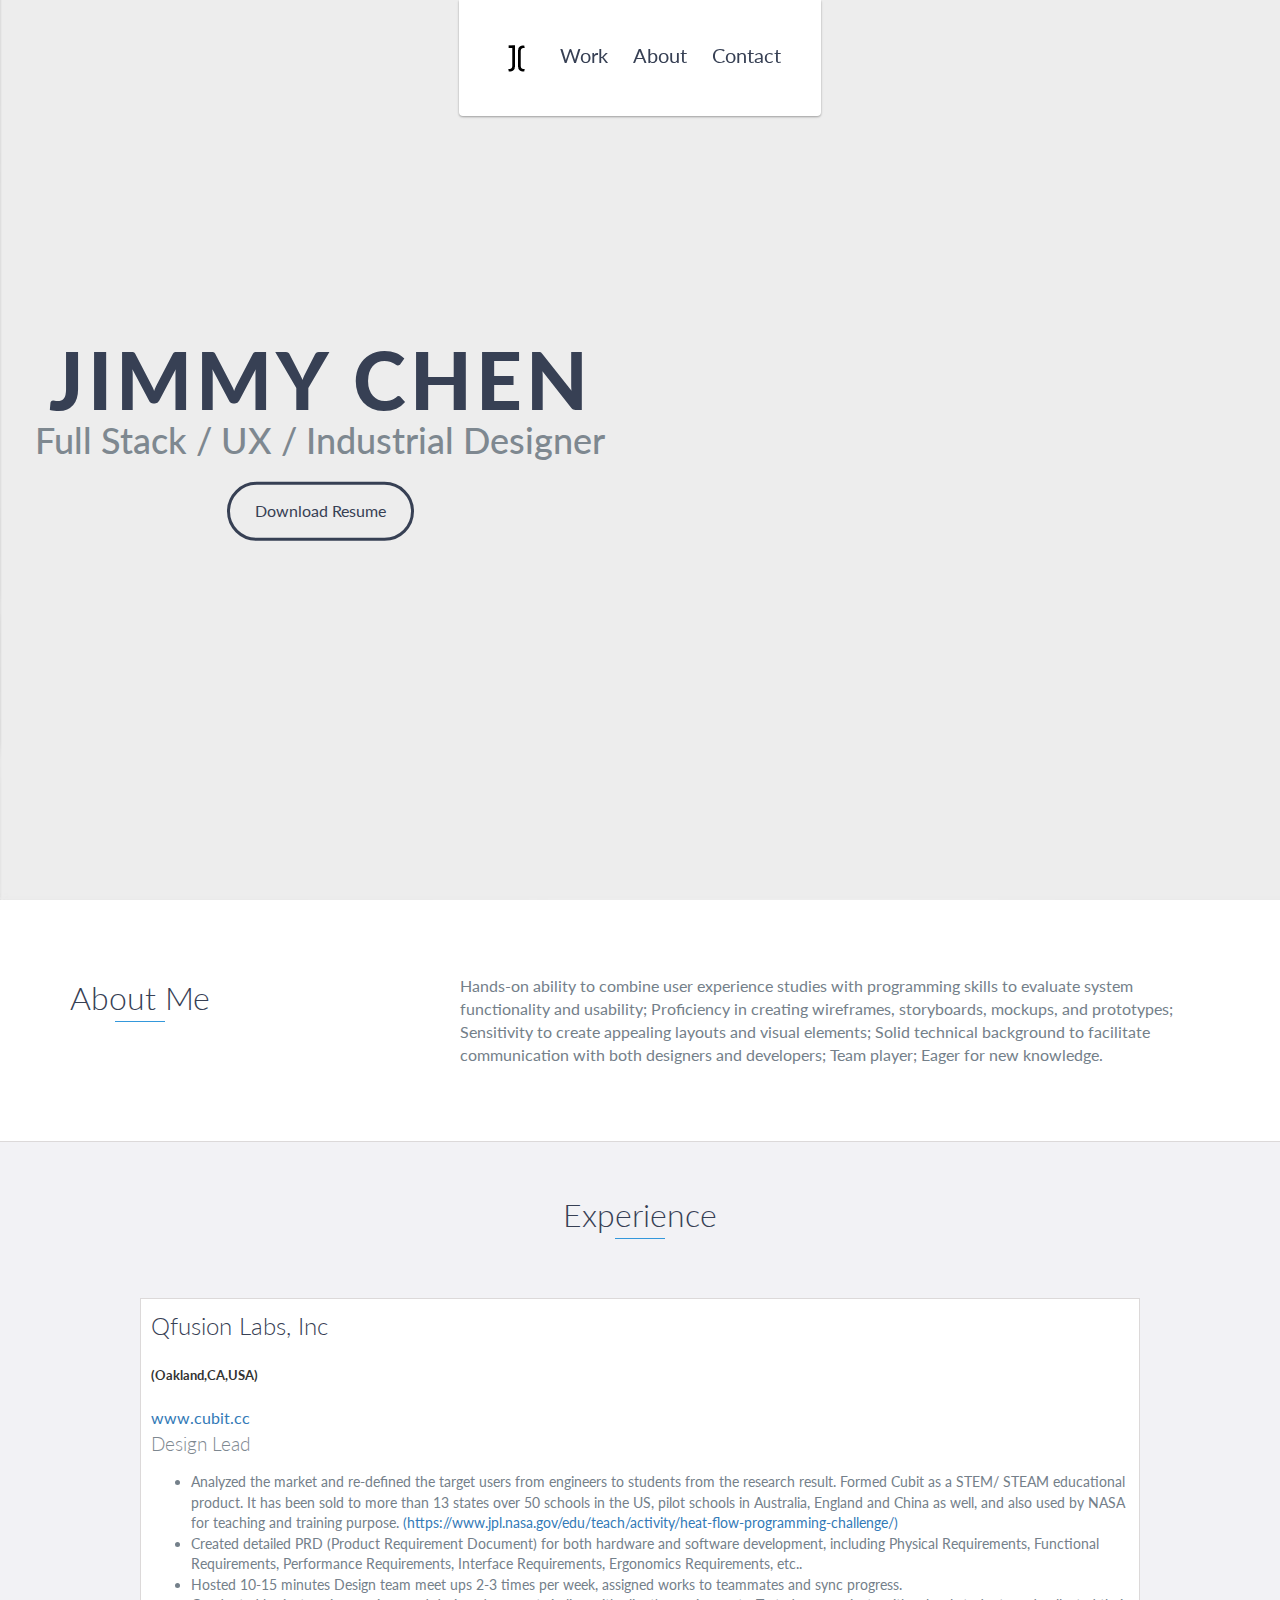
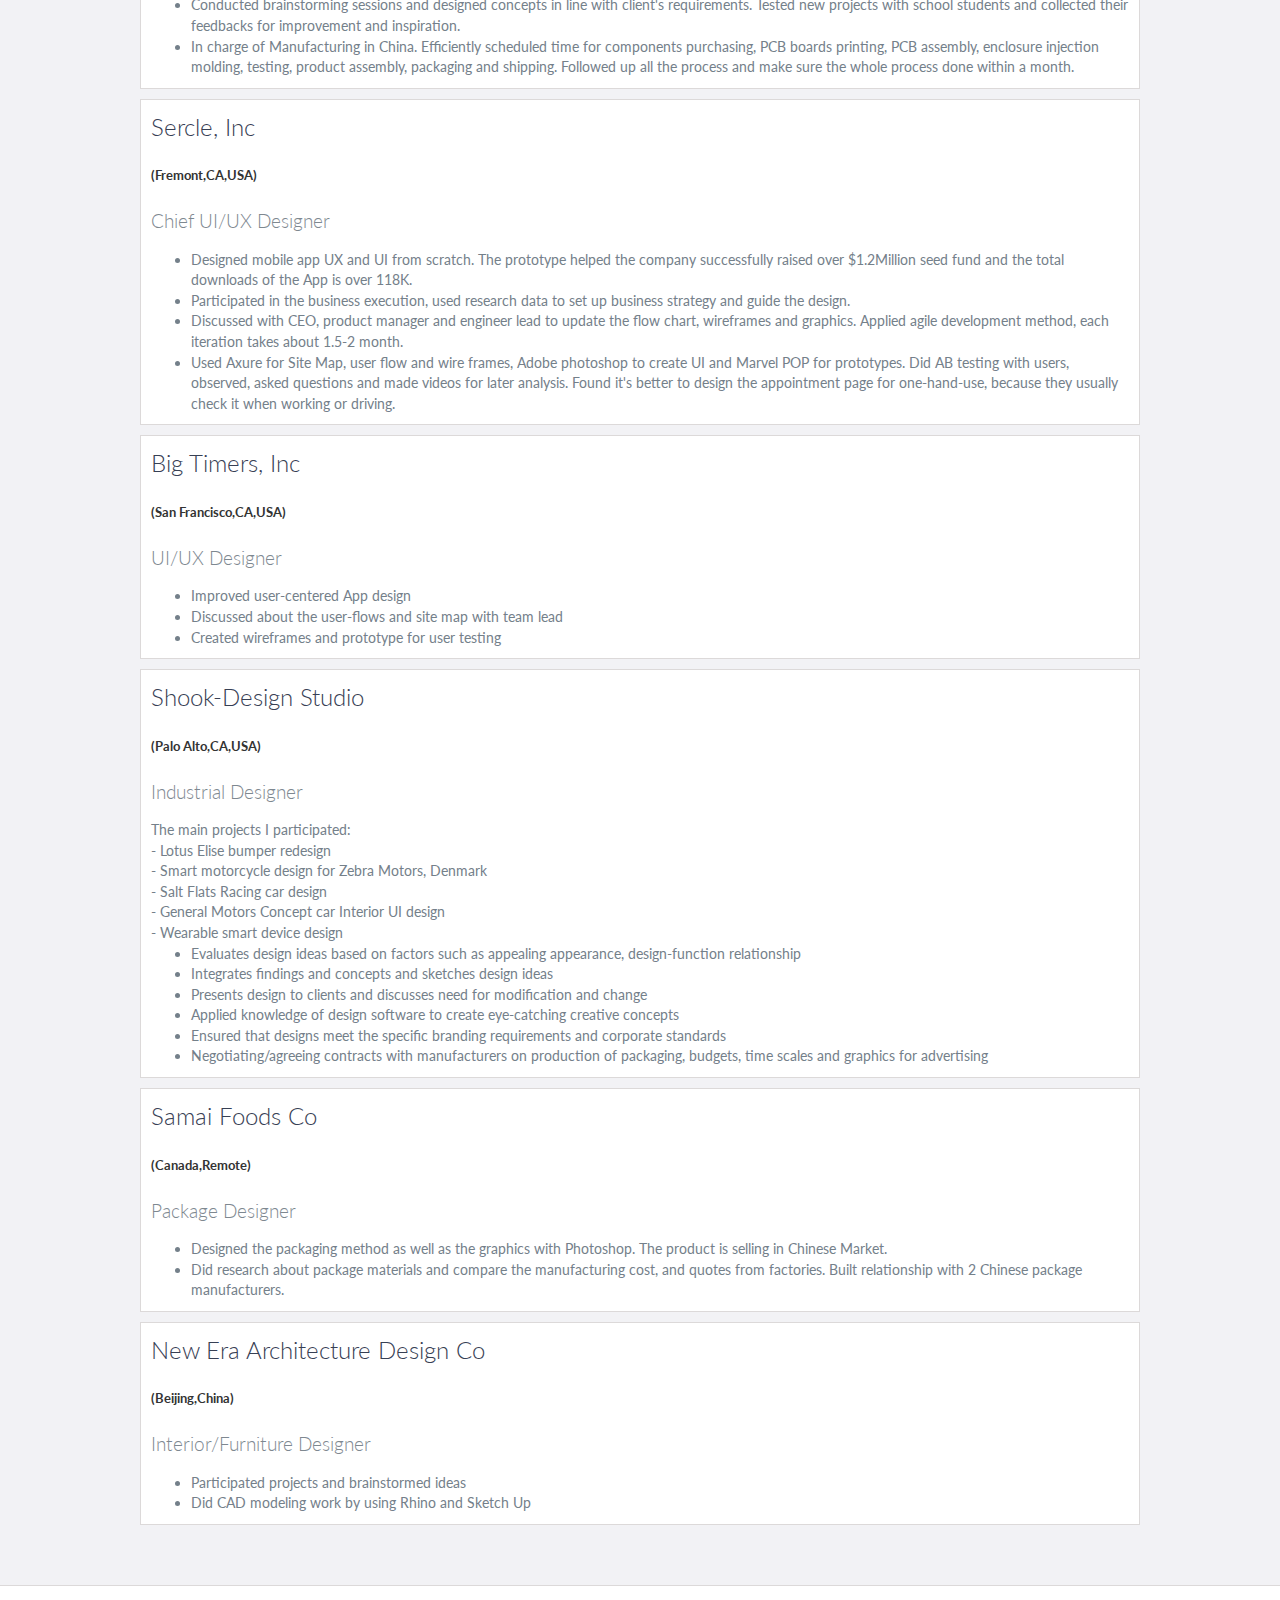
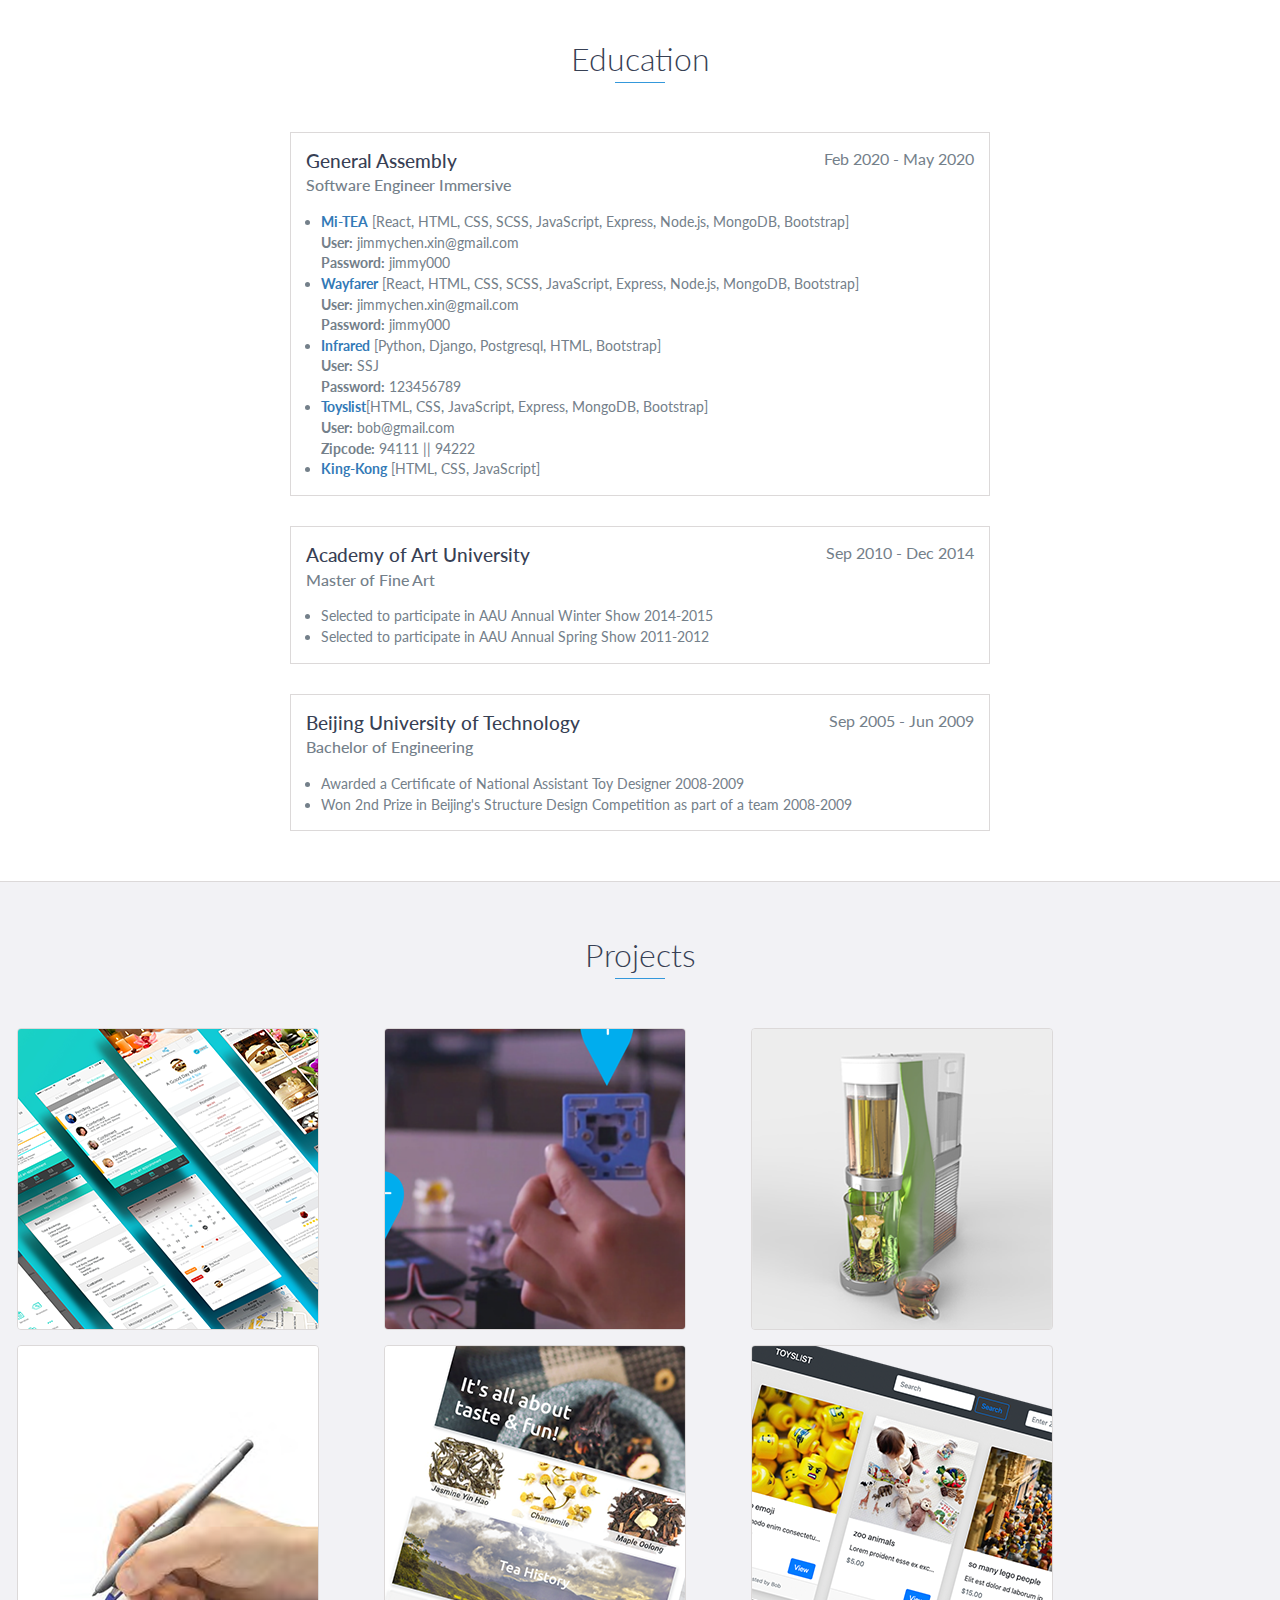
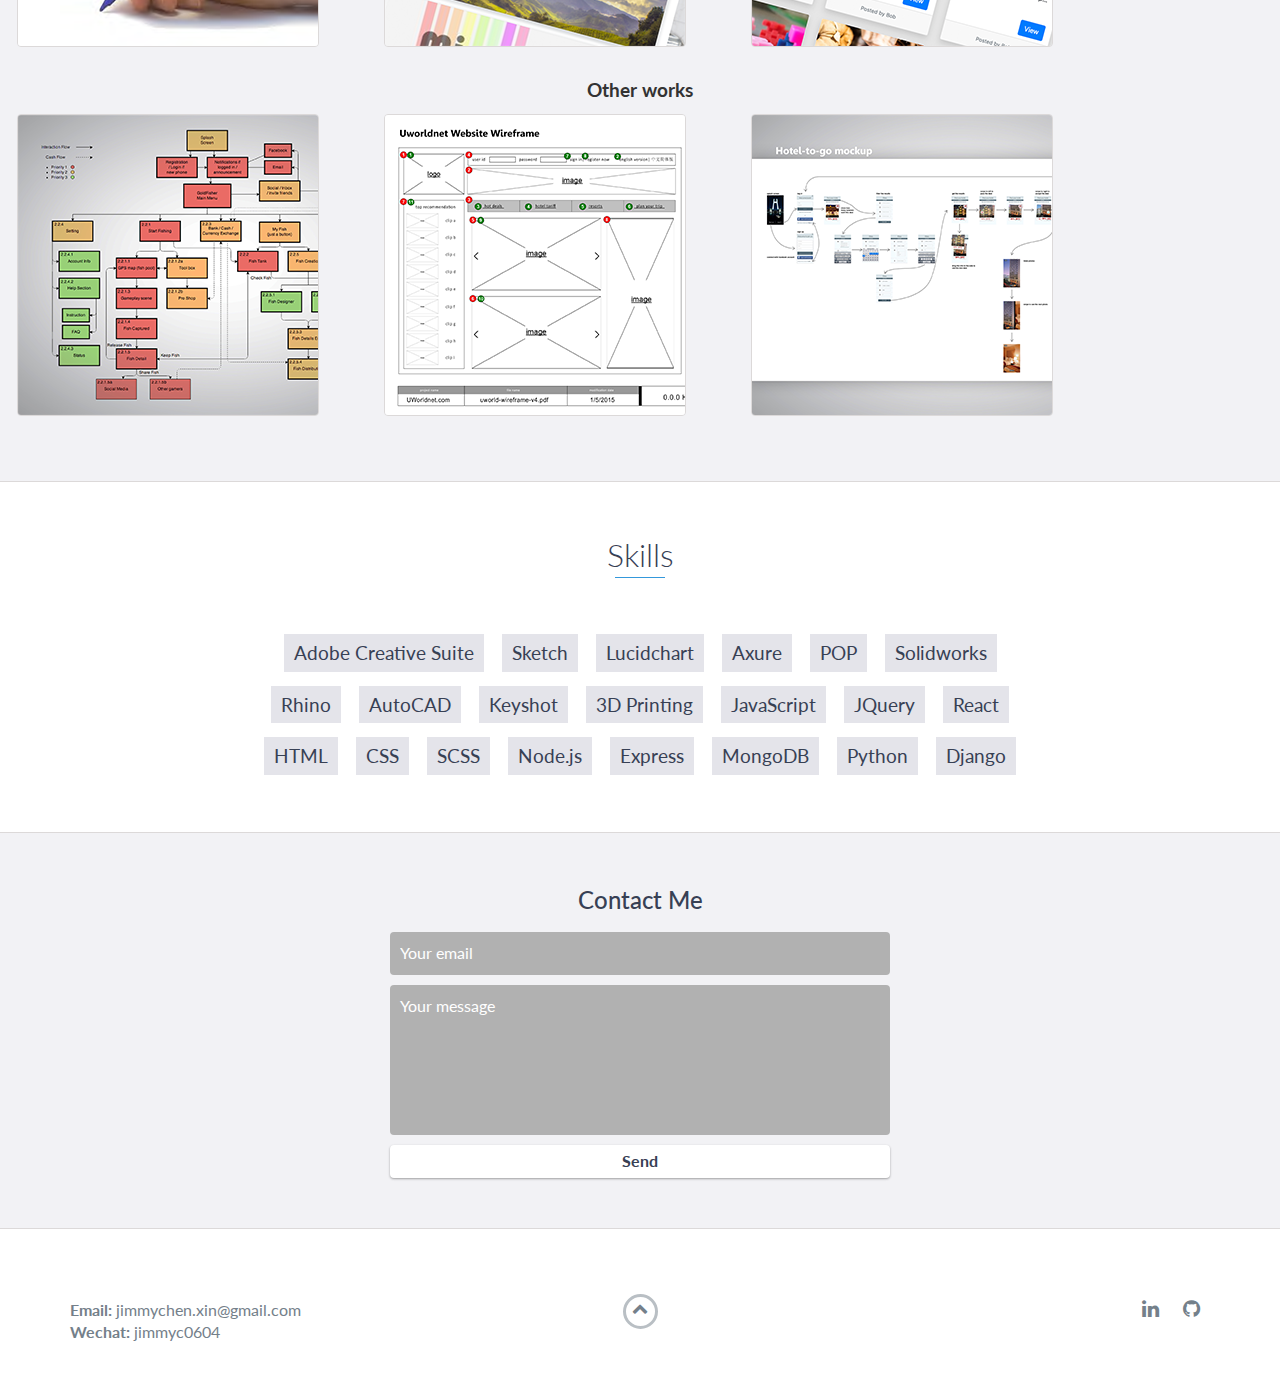
==== about.html @ 881f77d5 "first commit" ====
<!DOCTYPE html>
<html class="no-js" lang="en">

<head>
    <meta charset="utf-8">
    <meta http-equiv="X-UA-Compatible" content="IE=edge">
    <meta name="viewport" content="width=device-width, initial-scale=1">
    <title>My Portfolio</title>
    <link rel="stylesheet" href="https://stackpath.bootstrapcdn.com/bootstrap/4.5.0/css/bootstrap.min.css" integrity="sha384-9aIt2nRpC12Uk9gS9baDl411NQApFmC26EwAOH8WgZl5MYYxFfc+NcPb1dKGj7Sk" crossorigin="anonymous">
	<link rel="shortcut icon" href="public/images/ico-1.ico" type="image/x-icon">
	<link rel="icon" href="public/images/ico-1.ico" type="image/x-icon">
    <link href="https://fonts.googleapis.com/css?family=Lato:300,400,700,900" rel="stylesheet">
    <link rel="stylesheet" href="./public/libs/font-awesome/css/font-awesome.min.css">
    <link href="./public/css/bootstrap.min.css" rel="stylesheet">
    <link href="./public/css/styles.css?version=1" rel="stylesheet">
</head>

<body>
    <div id="mobile-menu-open" class="shadow-large">
        <i class="fa fa-bars" aria-hidden="true"></i>
    </div>
    <!-- <a href="#default" id="logo"><strong>Jimmy Chen</strong></a> -->
    <!-- End #mobile-menu-toggle -->
    <header>
        <div id="mobile-menu-close">
            <span>Close</span> <i class="fa fa-times" aria-hidden="true"></i>
        </div>
	        <ul id="menu" class="shadow">
<!-- 	            <li>
	                <a href="#about">Work</a>
	            </li>
	            <li>
	                <a href="#experience">Experience</a>
	            </li>
	            <li>
	                <a href="#education">Education</a>
	            </li>
	            <li>
	                <a href="#projects">Projects</a>
	            </li>
	            <li>
	                <a href="#skills">Skills</a>
	            </li>
	            <li>
	                <a href="#contact">Contact</a>
	            </li> -->
                <li>
                    <a href="index"><img src="public/images/ico-1.ico"></a>
                </li>
                <li>
                    <a href="index.html">Work</a>
                </li>
                <li>
                    <a href="about.html">About</a>
                </li>
                <li>
                    <a href="contact.html">Contact</a>
                </li>
	        </ul>
        </div>
    </header>
    <!-- End header -->
    <div id="lead">
        <div id="lead-content">
            <h1>Jimmy Chen</h1>
            <h2>Full Stack / UX / Industrial Designer</h2>
            <p><a href="public/images/Jimmy-Chen-Resume-Update.pdf" class="btn-rounded-white" download>Download Resume</a></p>
            <!-- <p><a href="public/images/陈炘-中文简历-网页.pdf" class="btn-rounded-white" download>下载中文简历</a></p> -->
        </div>
        <!-- End #lead-content -->

        <div id="lead-overlay"></div>

    </div>
    <!-- End #lead -->

    <div id="about">
        <div class="container">
            <div class="row">
                <div class="col-md-4">
                    <h2 class="heading">About Me</h2>
                </div>
                <div class="col-md-8">
                    <p>
                        Hands-on ability to combine user experience studies with programming skills to evaluate system functionality and usability; Proficiency in creating wireframes, storyboards, mockups, and prototypes; Sensitivity to create appealing layouts and visual elements; Solid technical background to facilitate communication with both designers and developers; Team player; Eager for new knowledge.
                    </p>
                </div>
            </div>
        </div>
    </div>
    <!-- End #about -->

    <div id="experience" class="background-alt">
        <h2 class="heading">Experience</h2>
        <div id="experience-timeline">
            <div data-date="May 2017 – CURRENT">
                <h3>Qfusion Labs, Inc</h3></br>
                <h5>(Oakland,CA,USA)</h5><a href="http://www.cubit.cc">www.cubit.cc</a>
                <h4>Design Lead</h4>
                <p>
                <ul>
                    <li>Analyzed the market and re-defined the target users from engineers to students from the research result. Formed Cubit as a STEM/ STEAM educational product. It has been sold to more than 13 states over 50 schools in the US, pilot schools in Australia, England and China as well, and also used by NASA for teaching and training purpose. <a href="https://www.jpl.nasa.gov/edu/teach/activity/heat-flow-programming-challenge/">(https://www.jpl.nasa.gov/edu/teach/activity/heat-flow-programming-challenge/)</a>
                    </li>
                    <li>Created detailed PRD (Product Requirement Document) for both hardware and software development, including Physical Requirements, Functional Requirements, Performance Requirements, Interface Requirements, Ergonomics Requirements, etc..
                    </li>
                    <li>Hosted 10-15 minutes Design team meet ups 2-3 times per week, assigned works to teammates and sync progress.
                    </li>
                    <li>Conducted brainstorming sessions and designed concepts in line with client's requirements. Tested new projects with school students and collected their feedbacks for improvement and inspiration.
                    </li>
                    <li>In charge of Manufacturing in China. Efficiently scheduled time for components purchasing, PCB boards printing, PCB assembly, enclosure injection molding, testing, product assembly, packaging and shipping. Followed up all the process and make sure the whole process done within a month.
                    </li>
                </ul>
                </p>
            </div>

            <div data-date="May 2015 – Apr 2017">
                <h3>Sercle, Inc</h3>
                <h5>(Fremont,CA,USA)</h5>
                <h4>Chief UI/UX Designer</h4>
                <p>
                <ul>
                    <li>Designed mobile app UX and UI from scratch. The prototype helped the company successfully raised over $1.2Million seed fund and the total downloads of the App is over 118K.</li>
                    <li>Participated in the business execution, used research data to set up business strategy and guide the design.</li>
                    <li>Discussed with CEO, product manager and engineer lead to update the flow chart, wireframes and graphics. Applied agile development method, each iteration takes about 1.5-2 month.</li>
                    <li>Used Axure for Site Map, user flow and wire frames, Adobe photoshop to create UI and Marvel POP for prototypes. Did AB testing with users, observed, asked questions and made videos for later analysis. Found it's better to design the appointment page for one-hand-use, because they usually check it when working or driving.</li>
                </ul>
                </p>
            </div>

            <div data-date="Jun 2014 – Aug 2015">
                <h3>Big Timers, Inc</h3>
                <h5>(San Francisco,CA,USA)</h5>
                <h4>UI/UX Designer</h4>
                <p>
                <ul>
                    <li>Improved user-centered App design</li>
                    <li>Discussed about the user-flows and site map with team lead</li>
                    <li>Created wireframes and prototype for user testing</li>
                </ul>
                </p>
            </div>

            <div data-date="Oct 2013 – May 2014">
                <h3>Shook-Design Studio</h3>
                <h5>(Palo Alto,CA,USA)</h5>
                <h4>Industrial Designer</h4>
                <p>The main projects I participated: 
                    </br>   - Lotus Elise bumper redesign
                    </br>   - Smart motorcycle design for Zebra Motors, Denmark
                    </br>   - Salt Flats Racing car design 
                    </br>   - General Motors Concept car Interior UI design
                    </br>   - Wearable smart device design
                <ul>
                    <li>Evaluates design ideas based on factors such as appealing appearance, design-function relationship</li>
                    <li>Integrates findings and concepts and sketches design ideas</li>
                    <li>Presents design to clients and discusses need for modification and change</li>
                    <li>Applied knowledge of design software to create eye-catching creative concepts</li>
                    <li>Ensured that designs meet the specific branding requirements and corporate standards</li> 
                    <li>Negotiating/agreeing contracts with manufacturers on production of packaging, budgets, time scales and graphics for advertising</li>
                </ul>
                </p>
            </div>

            <div data-date="Oct 2012 – Oct 2013">
                <h3>Samai Foods Co</h3>
                <h5>(Canada,Remote)</h5>
                <h4>Package Designer</h4>
                <p>
                <ul>
                    <li>Designed the packaging method as well as the graphics with Photoshop. The product is selling in Chinese Market.</li>
                    <li>Did research about package materials and compare the manufacturing cost, and quotes from factories. Built relationship with 2 Chinese package manufacturers.</li>
                </ul>
                </p>
            </div>

            <div data-date="Jul 2009 – Jun 2010">
                <h3>New Era Architecture Design Co</h3>
                <h5>(Beijing,China)</h5>
                <h4>Interior/Furniture Designer</h4>
                <p>
                <ul>
                    <li>Participated projects and brainstormed ideas</li>
                    <li>Did CAD modeling work by using Rhino and Sketch Up</li>
                </ul>
                </p>
            </div>
        </div>
    </div>
    <!-- End #experience -->

    <div id="education">
        <h2 class="heading">Education</h2>

        <div class="education-block">
            <h3>General Assembly</h3>
            <span class="education-date">Feb 2020 - May 2020</span>
            <h4>Software Engineer Immersive</h4>
            <ul>
                <li>
                    <a href="https://mi-tea.herokuapp.com"><strong>Mi-TEA</strong></a> [React, HTML, CSS, SCSS, JavaScript, Express, Node.js, MongoDB, Bootstrap]<br/><strong>User:</strong> jimmychen.xin@gmail.com <br/><strong>Password:</strong> jimmy000 
                </li>
                <li>
                    <a href="https://wayfarer-sei09t1.herokuapp.com/"><strong>Wayfarer</strong></a> [React, HTML, CSS, SCSS, JavaScript, Express, Node.js, MongoDB, Bootstrap]<br/><strong>User:</strong> jimmychen.xin@gmail.com <br/><strong>Password:</strong> jimmy000
                </li>
                <li>
                    <a href="https://github.com/jimtie/Infrared"><strong>Infrared</strong></a> [Python, Django, Postgresql, HTML, Bootstrap]<br/><strong>User:</strong> SSJ <br/><strong>Password:</strong> 123456789
                </li>
                <li>
                    <a href="https://github.com/jimtie/Toyslist"><strong>Toyslist</strong></a>[HTML, CSS, JavaScript, Express, MongoDB, Bootstrap]<br/><strong>User:</strong> bob@gmail.com <br/><strong>Zipcode:</strong> 94111 || 94222
                </li>
                <li>
                    <a href="https://github.com/jimtie/King-Kong"><strong>King-Kong</strong></a> [HTML, CSS, JavaScript]
                </li>
            </ul>
        </div>
        <!-- End .education-block -->

        <div class="education-block">
            <h3>Academy of Art University</h3>
            <span class="education-date">Sep 2010 - Dec 2014</span>
            <h4>Master of Fine Art</h4>
            <ul>
                <li>
                    Selected to participate in AAU Annual Winter Show 2014-2015
                </li>
                <li>
                    Selected to participate in AAU Annual Spring Show 2011-2012
                </li>
            </ul>
        </div>
        <!-- End .education-block -->

        <div class="education-block">
            <h3>Beijing University of Technology</h3>
            <span class="education-date">Sep 2005 - Jun 2009</span>
            <h4>Bachelor of Engineering</h4>
            <ul>
                <li>
                    Awarded a Certificate of National Assistant Toy Designer 2008-2009
                </li>
                <li>
                    Won 2nd Prize in Beijing's Structure Design Competition as part of a team 2008-2009
                </li>
            </ul>
        </div>
        <!-- End .education-block -->
    </div>
    <!-- End #education -->

    <div id="projects" class="background-alt">
        <h2 class="heading">Projects</h2>
        <!-- <div class="container"> -->
            <div class="row">
                <div class="UX">
                    <!-- <h3>UI/UX design</h3> -->
                    <div class="project row" id="project-ux">

                        <a data-toggle="modal" data-target="#ux-m1" class="project-image btn" id="ux-1">
                        <img src="public/images/snap-sercle.png" class="p-image shadow-lg">
                        </a>
                        
                        <a data-toggle="modal" data-target="#ux-m3" class="project-image btn" id="ux-3">
                        <img src="public/images/cubit-snap.png" class="p-image shadow-lg">
                        </a>

                        <a data-toggle="modal" data-target="#ux-m2" class="project-image btn" id="ux-2">
                        <img src="public/images/snap-mitea-1.png" class="p-image shadow-lg">
                        </a>

                    </div>
                </div>
                <!-- End .project -->
                <div class="ID">
                    <!-- <h3>Industrial Design</h3> -->
                    <div class="project row" id="project-id">
                        <a data-toggle="modal" data-target="#id-m1" class="project-image btn" id="id-1">
                        <img src="public/images/snap-pen-1.png" class="p-image shadow-lg">
                        </a>

                        <a data-toggle="modal" data-target="#id-m2" class="project-image btn" id="id-2">
                        <img src="public/images/snap-mi-tea.png" class="p-image shadow-lg">
                        </a>

                        <a data-toggle="modal" data-target="#id-m3" class="project-image btn" id="id-3">
                        <img src="public/images/snap-toyslist.png" class="p-image shadow-lg">
                        </a>
                    </div>
                </div>

                                <div class="ID">
                    <h3>Other works</h3>
                    <div class="project row" id="project-ot">
                        <a data-toggle="modal" data-target="#ot-m1" class="project-image btn" id="ot-1">
                        <img src="public/images/snap-1.png" class="p-image shadow-lg">
                        </a>

                        <a data-toggle="modal" data-target="#ot-m2" class="project-image btn" id="ot-2">
                        <img src="public/images/snap-2.png" class="p-image shadow-lg">
                        </a>

                        <a data-toggle="modal" data-target="#ot-m3" class="project-image btn" id="ot-3">
                        <img src="public/images/snap-3.png" class="p-image shadow-lg">
                        </a>
                    </div>
                </div>

                <!-- End .project -->
<!--                 <div class="PG"> -->
                    <!-- <h3>Programming</h3> -->
<!--                     <div class="project row" id="project-pg">
                        <a data-toggle="modal" data-target="#pg-m1" class="project-image btn" id="pg-1">
                        <img src="public/images/snap-king-kong.png" class="p-image shadow-lg">
                        </a>

                        <a data-toggle="modal" data-target="#pg-m2" class="project-image btn" id="pg-2">
                        <img src="public/images/construction.png" class="p-image shadow-lg">
                        </a>

                        <a data-toggle="modal" data-target="#pg-m3" class="project-image btn" id="pg-3">
                        <img src="public/images/logo.png" class="p-image shadow-lg">
                        </a>
                    </div>
                </div> -->
                <!-- End .project -->

            </div>
        <!-- </div> -->
    </div>
    <!-- End #projects -->

    <!-- UX MODAL -->
    <div class="modal fade bd-example-modal-xl" tabindex="-1" role="dialog" aria-labelledby="myExtraLargeModalLabel" aria-hidden="true" id="ux-m1">
        <div class="modal-dialog modal-xl" role="document">
            <div class="modal-content">
                <div class="modal-header">
                    <h5 class="col-11 modal-title text-center"><strong>UX & UI DESIGN</strong></h5>
                    <button type="button" class="close" data-dismiss="modal" aria-label="Close">
                      <span aria-hidden="true">&times;</span>
                    </button>
                </div>
                <div class="modal-body mb-0 p-0">
                    <div class="embed-responsive z-depth-1-half">
                      <img src="./public/images/sercle.jpg" style="width: 100%">
                    </div>
                </div>
            </div>      
        </div>
    </div>

    <div class="modal fade bd-example-modal-xl" tabindex="-1" role="dialog" aria-labelledby="myExtraLargeModalLabel" aria-hidden="true" id="ux-m2">
        <div class="modal-dialog modal-xl" role="document">
            <div class="modal-content">
                <div class="modal-header">
                    <h5 class="col-11 modal-title text-center"><strong>INDUSTRIAL & UX DESIGN</strong></h5>
                    <button type="button" class="close" data-dismiss="modal" aria-label="Close">
                      <span aria-hidden="true">&times;</span>
                    </button>
                </div>
                <div class="modal-body mb-0 p-0">
                    <div class="embed-responsive z-depth-1-half">
                      <img src="./public/images/mi-tea-web.jpg" style="width: 100%">
                    </div>
                </div>
            </div>      
        </div>
    </div>

    <div class="modal fade bd-example-modal-xl" tabindex="-1" role="dialog" aria-labelledby="myExtraLargeModalLabel" aria-hidden="true" id="ux-m3">
        <div class="modal-dialog modal-xl" role="document">
            <div class="modal-content">
                <div class="modal-header">
                    <h5 class="col-11 modal-title text-center"><strong>INDUSTRIAL & UX/UI Design</strong> </h5>
                    <button type="button" class="close" data-dismiss="modal" aria-label="Close">
                      <span aria-hidden="true">&times;</span>
                    </button>
                </div>
                <div class="modal-body mb-0 p-0">
                    <div class="embed-responsive z-depth-1-half">
                      <img src="./public/images/cubit.jpg" style="width: 100%">
                    </div>
                </div>
            </div>      
        </div>
    </div>

    <!-- ID MODAL -->
    <div class="modal fade bd-example-modal-xl" tabindex="-1" role="dialog" aria-labelledby="myExtraLargeModalLabel" aria-hidden="true" id="id-m1">
        <div class="modal-dialog modal-xl" role="document">
            <div class="modal-content">
                <div class="modal-header">
                    <h5 class="col-11 modal-title text-center"><strong>INDUSTRIAL DESIGN</strong></h5>
                    <button type="button" class="close" data-dismiss="modal" aria-label="Close">
                      <span aria-hidden="true">&times;</span>
                    </button>
                </div>
                <div class="modal-body mb-0 p-0">
                    <div class="embed-responsive z-depth-1-half">
                      <img src="./public/images/easy-correct.jpg" style="width: 100%">
                    </div>
                </div>
            </div>      
        </div>
    </div>

    <div class="modal fade bd-example-modal-xl" tabindex="-1" role="dialog" aria-labelledby="myExtraLargeModalLabel" aria-hidden="true" id="id-m2">
        <div class="modal-dialog modal-xl" role="document">
            <div class="modal-content">
                <div class="modal-header">
                    <h5 class="col-11 modal-title text-center"><strong>PROGRAMMING</strong></br>Testing Page:<a href="https://mi-tea.herokuapp.com">Mi-TEA</a> <strong>USER:</strong>jimmychen.xin@gmail.com <strong>PASSWORD:</strong>jimmy000 <br/> Go to Github Repo: <a href="https://github.com/jimtie/mi-tea-client">Front End</a><br/>Go to Github Repo: <a href="https://github.com/jimtie/mi-tea-api">Back End</a></h5>
                    <button type="button" class="close" data-dismiss="modal" aria-label="Close">
                      <span aria-hidden="true">&times;</span>
                    </button>
                </div>
                <div class="modal-body mb-0 p-0">
                    <div class="embed-responsive z-depth-1-half">
                      <img src="./public/images/mi-tea.jpg" style="width: 100%">
                    </div>
                </div>
            </div>      
        </div>
    </div>

    <div class="modal fade bd-example-modal-xl" tabindex="-1" role="dialog" aria-labelledby="myExtraLargeModalLabel" aria-hidden="true" id="id-m3">
        <div class="modal-dialog modal-xl" role="document">
            <div class="modal-content">
                <div class="modal-header">
                    <h5 class="col-11 modal-title text-center"><strong>PROGRAMMING</strong><br/>Go to Github Repo: <a href="https://github.com/jimtie/Toyslist">Toyslist</a><br/>Test by <strong>EMAIL:</strong> bob@gmail.com <strong>ZIPCODE:</strong> 94111 or 94222</h5>
                    <button type="button" class="close" data-dismiss="modal" aria-label="Close">
                      <span aria-hidden="true">&times;</span>
                    </button>
                </div>
                <div class="modal-body mb-0 p-0">
                    <div class="embed-responsive z-depth-1-half">
                      <img src="./public/images/toyslist.jpg" style="width: 100%">
                    </div>
                </div>
            </div>      
        </div>
    </div>

        <!-- OTHER MODAL -->
    <div class="modal fade bd-example-modal-xl" tabindex="-1" role="dialog" aria-labelledby="myExtraLargeModalLabel" aria-hidden="true" id="ot-m1">
        <div class="modal-dialog modal-xl" role="document">
            <div class="modal-content">
                <div class="modal-header">
                    <h5 class="col-11 modal-title text-center"><strong>USER FLOW</strong></h5>
                    <button type="button" class="close" data-dismiss="modal" aria-label="Close">
                      <span aria-hidden="true">&times;</span>
                    </button>
                </div>
                <div class="modal-body mb-0 p-0">
                    <div class="embed-responsive z-depth-1-half">
                      <img src="./public/images/Jimmy-Chen-Portfolio-21.jpg" style="width: 100%">
                    </div>
                </div>
            </div>      
        </div>
    </div>

    <div class="modal fade bd-example-modal-xl" tabindex="-1" role="dialog" aria-labelledby="myExtraLargeModalLabel" aria-hidden="true" id="ot-m2">
        <div class="modal-dialog modal-xl" role="document">
            <div class="modal-content">
                <div class="modal-header">
                    <h5 class="col-11 modal-title text-center"><strong>LO-FI WIREFRAME</strong></h5>
                    <button type="button" class="close" data-dismiss="modal" aria-label="Close">
                      <span aria-hidden="true">&times;</span>
                    </button>
                </div>
                <div class="modal-body mb-0 p-0">
                    <div class="embed-responsive z-depth-1-half">
                      <img src="./public/images/Jimmy-Chen-Portfolio-22.jpg" style="width: 100%">
                    </div>
                </div>
            </div>      
        </div>
    </div>

    <div class="modal fade bd-example-modal-xl" tabindex="-1" role="dialog" aria-labelledby="myExtraLargeModalLabel" aria-hidden="true" id="ot-m3">
        <div class="modal-dialog modal-xl" role="document">
            <div class="modal-content">
                <div class="modal-header">
                    <h5 class="col-11 modal-title text-center"><strong>SITEMAP</strong></h5>
                    <button type="button" class="close" data-dismiss="modal" aria-label="Close">
                      <span aria-hidden="true">&times;</span>
                    </button>
                </div>
                <div class="modal-body mb-0 p-0">
                    <div class="embed-responsive z-depth-1-half">
                      <img src="./public/images/Jimmy-Chen-Portfolio-23.jpg" style="width: 100%">
                    </div>
                </div>
            </div>      
        </div>
    </div>

    <!-- PG MODAL -->
<!--     <div class="modal fade bd-example-modal-lg" tabindex="-1" role="dialog" aria-labelledby="myExtraLargeModalLabel" aria-hidden="true" id="pg-m1">
        <div class="modal-dialog modal-lg" role="document">
            <div class="modal-content">
                <div class="modal-header">
                    <h5 class="modal-title">Programming<br/><a href="https://jimtie.github.io/King-Kong/index-2.html">Play the game!</a>(Control by "W" and "S")</h5>
                    <button type="button" class="close" data-dismiss="modal" aria-label="Close">
                      <span aria-hidden="true">&times;</span>
                    </button>
                </div>
                <div class="modal-body mb-0 p-0">
                    <div class="embed-responsive z-depth-1-half">
                      <img src="./public/images/king-kong.jpg" style="width: 100%">
                    </div>
                </div>
            </div>      
        </div>
    </div>

    <div class="modal fade bd-example-modal-lg" tabindex="-1" role="dialog" aria-labelledby="myExtraLargeModalLabel" aria-hidden="true" id="pg-m2">
        <div class="modal-dialog modal-lg" role="document">
            <div class="modal-content">
                <div class="modal-header">
                    <h5 class="modal-title">Construction</h5>
                    <button type="button" class="close" data-dismiss="modal" aria-label="Close">
                      <span aria-hidden="true">&times;</span>
                    </button>
                </div>
                <div class="modal-body mb-0 p-0">
                    <div class="embed-responsive z-depth-1-half">
                      <img src="./public/images/construction.jpg" style="width: 100%">
                    </div>
                </div>
            </div>      
        </div>
    </div>

    <div class="modal fade bd-example-modal-lg" tabindex="-1" role="dialog" aria-labelledby="myExtraLargeModalLabel" aria-hidden="true" id="pg-m3">
        <div class="modal-dialog modal-lg" role="document">
            <div class="modal-content">
                <div class="modal-header">
                    <h5 class="modal-title">Logo Design for Spartan Leather Works</h5>
                    <button type="button" class="close" data-dismiss="modal" aria-label="Close">
                      <span aria-hidden="true">&times;</span>
                    </button>
                </div>
                <div class="modal-body mb-0 p-0">
                    <div class="embed-responsive z-depth-1-half">
                      <img src="./public/images/logo.jpg" style="width: 100%">
                    </div>
                </div>
            </div>      
        </div>
    </div> -->

    <div id="skills">
        <h2 class="heading">Skills</h2>
        <ul>
            <li>Adobe Creative Suite</li>
            <li>Sketch</li>
            <li>Lucidchart</li>
            <li>Axure</li>
            <li>POP</li>
            <li>Solidworks</li>
            <li>Rhino</li>
            <li>AutoCAD</li>
            <li>Keyshot</li>
            <li>3D Printing</li>
            <li>JavaScript</li>
            <li>JQuery</li>
            <li>React</li>
            <li>HTML</li>
            <li>CSS</li>
            <li>SCSS</li>
            <li>Node.js</li>
            <li>Express</li>
            <li>MongoDB</li>
            <li>Python</li>
            <li>Django</li>
        </ul>
    </div>
    <!-- End #skills -->

    <div id="contact">
        <h2>Contact Me</h2>
        <div id="contact-form">
            <form method="POST" action="https://formspree.io/mlepgprw">
                <input type="hidden" name="_subject" value="Contact request from personal website" />
                <input type="email" name="_replyto" placeholder="Your email" required>
                <textarea name="message" placeholder="Your message" required></textarea>
                <button type="submit">Send</button>
            </form>
        </div>
        <!-- End #contact-form -->
    </div>
    <!-- End #contact -->

    <footer>
        <div class="container">
            <div class="row">
                <div class="col-sm-5 copyright">
                    <p>
                        <strong>Email:</strong> jimmychen.xin@gmail.com <br/>
                        <strong>Wechat:</strong> jimmyc0604 <br/>
                    </p>
                </div>
                <div class="col-sm-2 top">
                    <span id="to-top">
                        <i class="fa fa-chevron-up" aria-hidden="true"></i>
                    </span>
                </div>
                <div class="col-sm-5 social">
                    <ul>
                        <li>
                            <a href="https://www.linkedin.com/in/jimmy-chenxin/" target="_blank"><i class="fa fa-linkedin" aria-hidden="true"></i></a>
                        </li>
                        <li>
                            <a href="https://github.com/jimtie" target="_blank"><i class="fa fa-github" aria-hidden="true"></i></a>
                        </li>
                        <!-- <li>
                            <a href="https://stackoverflow.com/" target="_blank"><i class="fa fa-stack-overflow" aria-hidden="true"></i></a>
                        </li> -->
                        
                        <!-- <li>
                            <a href="https://www.facebook.com/" target="_blank"><i class="fa fa-facebook" aria-hidden="true"></i></a>
                        </li>
                        <li>
                            <a href="https://twitter.com/" target="_blank"><i class="fa fa-twitter" aria-hidden="true"></i></a>
                        </li>
                        <li>
                            <a href="https://plus.google.com/" target="_blank"><i class="fa fa-google-plus" aria-hidden="true"></i></a>
                        </li> -->
                    </ul>
                </div>
            </div>
        </div>
    </footer>
    <!-- End footer -->

    <script src="https://ajax.googleapis.com/ajax/libs/jquery/1.12.4/jquery.min.js"></script>
    <script src="./public/js/scripts.min.js"></script>
    <script src="https://code.jquery.com/jquery-3.5.1.slim.min.js" integrity="sha384-DfXdz2htPH0lsSSs5nCTpuj/zy4C+OGpamoFVy38MVBnE+IbbVYUew+OrCXaRkfj" crossorigin="anonymous"></script>
    <script src="https://cdn.jsdelivr.net/npm/popper.js@1.16.0/dist/umd/popper.min.js" integrity="sha384-Q6E9RHvbIyZFJoft+2mJbHaEWldlvI9IOYy5n3zV9zzTtmI3UksdQRVvoxMfooAo" crossorigin="anonymous"></script>
    <script src="https://stackpath.bootstrapcdn.com/bootstrap/4.5.0/js/bootstrap.min.js" integrity="sha384-OgVRvuATP1z7JjHLkuOU7Xw704+h835Lr+6QL9UvYjZE3Ipu6Tp75j7Bh/kR0JKI" crossorigin="anonymous"></script>
    <script>
   	// When the user scrolls down 80px from the top of the document, resize the navbar's padding and the logo's font size
    window.onscroll = function() {scrollFunction()};

    function scrollFunction() {
        if (document.body.scrollTop > 80 || document.documentElement.scrollTop > 80) {
        document.getElementById("menu").style.fontSize = "15px";
        document.getElementById("menu").style.padding = "10px 10px";
      } else {
        document.getElementById("menu").style.fontSize = "20px";
        document.getElementById("menu").style.padding = "30px 10px";
      }
    }
    </script>
</body>

</html>
---- public/css/styles.css ----
/*!
    Title: Dev Portfolio Template
    Version: 1.2.2
    Last Change: 03/25/2020
    Author: Ryan Fitzgerald
    Repo: https://github.com/RyanFitzgerald/devportfolio-template
    Issues: https://github.com/RyanFitzgerald/devportfolio-template/issues

    Description: This file contains all the styles associated with the page
    that don't come from third party libraries. This file gets compiled using
    Gulp and send to the /css folder which is then loaded on the page.
*/
body{font-family:'Lato', sans-serif;font-size:16px}
body.active{overflow:hidden;z-index:-1}
.no-js #experience-timeline>div{background:#fff;padding:10px;margin-bottom:10px;border:1px solid #dcd9d9}
.no-js #experience-timeline>div h3{font-size:1.5em;font-weight:300;color:#374054;display:inline-block;margin:0}
.no-js #experience-timeline>div h4{font-size:1.2em;font-weight:300;color:#7e8890;margin:0 0 15px 0}
.no-js #experience-timeline>div p{color:#74808a;font-size:0.9em;margin:0}
#experience-timeline ul{color:#74808a;font-size:0.9em;margin:0}
.no-js #experience-timeline:before,.no-js #experience-timeline:after{content:none}
@keyframes dropHeader{0%{transform:translateY(-100%)}100%{transform:translateY(0)}}
header{position:fixed;top:0;left:0;right:0;text-align:center;z-index:100;animation-name:dropHeader;animation-iteration-count:1;animation-timing-function:ease;animation-duration:0.75s;font-size:20px}
header ul{overflow:hidden;display:inline-block;background:#fff;text-align:center;padding:30px;margin:0;border-bottom-right-radius:4px;border-bottom-left-radius:4px;transition:0.6s;}
header li{display:inline-block}
#logo{position:fixed;float:left;margin-left:50px;transition:0.6s;font-size:35px;font-weight:bold;padding:0;z-index:100;}
header li a{display:block;color:#374054;padding:10px}
header li a:hover{color:#217dbb;text-decoration:none;background:#eee;border-radius:4px}
header li a:focus{color:#3498db;text-decoration:none}header.active{display:block}
header.sticky{position:fixed;z-index:999}
#menu.active{display:block}
#mobile-menu-open{display:none;cursor:pointer;position:fixed;right:15px;top:10px;color:#3498db;font-size:1.5em;z-index:20;padding:0 7px;border-radius:4px;background:#fff}
#mobile-menu-close{display:none;text-align:right;width:100%;background:#fff;font-size:1.5em;padding-right:15px;padding-top:10px;cursor:pointer;color:#3498db}
#mobile-menu-close span{font-size:0.5em;text-transform:uppercase}
#mobile-menu-close i{vertical-align:middle}
footer{padding:50px 0}
.copyright{padding-top:20px}
.copyright p{margin:0;color:#74808a}
.top{text-align:center}
.top span{cursor:pointer;display:block;margin:15px auto 0 auto;width:35px;height:35px;border-radius:50%;border:3px solid #b9bfc4;text-align:center}
.top i{color:#74808a}
.social{text-align:right}
.social ul{margin:5px 0 0 0;padding:0}
.social li{display:inline-block;font-size:1.25em;list-style:none}
.social a{display:block;color:#74808a;padding:10px}
.social a:hover{color:#3498db}
.btn-rounded-white{display:inline-block;color:#374054;padding:15px 25px;border:3px solid #374054;border-radius:30px;transition:.5s ease all}
.btn-rounded-white:hover{color:#fff;background:#374054;text-decoration:none}
.shadow{box-shadow:0 1px 3px rgba(0,0,0,0.12),0 1px 2px rgba(0,0,0,0.24)}
.shadow-large{box-shadow:0 3px 6px rgba(0,0,0,0.08),0 3px 6px rgba(0,0,0,0.15)}
.heading{position:relative;display:inline-block;font-size:2em;font-weight:300;margin:0 0 30px 0}
.heading:after{position:absolute;content:'';top:100%;height:1px;width:50px;left:0;right:0;margin:0 auto;background:#3498db}
.background-alt{background:#f2f2f5}
#lead{position:relative;height:100vh;min-height:500px;max-height:1080px;background:url(../images/person-1.jpg);background-size:cover;padding:15px;overflow:hidden}
#lead-content{position:absolute;z-index:10;top:50%;left:25%;transform:translate(-50%, -50%);text-align:center}
#lead-content h1,#lead-content h2{margin:0}
#lead-content h1{color:#374054;font-weight:900;font-size:5em;text-transform:uppercase;letter-spacing:0.05em;line-height:0.9em}
#lead-content h2{color:#7e8890;font-weight:500;font-size:2.25em;margin-bottom:15px}
#lead-overlay{position:absolute;height:100%;width:100%;top:0;right:0;bottom:0;left:0;z-index:1}
#lead-down{position:absolute;left:0;right:0;width:100%;text-align:center;z-index:10;bottom:15px;color:#74808a}
#lead-down span{cursor:pointer;display:block;margin:0 auto;width:35px;height:35px;border-radius:50%;border:3px solid #b9bfc4;text-align:center}
#lead-down i{animation:pulsate 1.5s ease;animation-iteration-count:infinite;padding-top:5px}
@keyframes pulsate{0%{transform:scale(1, 1)}50%{transform:scale(1.2, 1.2)}100%{transform:scale(1, 1)}}
#about{padding:75px 15px;border-bottom:1px solid #dcd9d9}
#about h2{color:#374054}#about p{color:#74808a;margin:0}
#experience{padding:50px 15px;text-align:center;border-bottom:1px solid #dcd9d9}
#experience h2{color:#374054}
#experience-timeline{margin:30px auto 0 auto;position:relative;max-width:1000px;text-align:left;}

.vtimeline-content{margin-left:350px;background:#fff;border:1px solid #e6e6e6;padding:15px;border-radius:3px;text-align:left}
.vtimeline-content h3{font-size:1.5em;font-weight:300;color:#374054;display:inline-block;margin:0}
.vtimeline-content h4{font-size:1.2em;font-weight:300;color:#7e8890;margin:0 0 15px 0}
.vtimeline-content p{color:#74808a;font-size:0.9em;margin:0}
.vtimeline-point{position:relative;display:block;vertical-align:top;margin-bottom:30px}
.vtimeline-icon{position:relative;color:#fff;width:50px;height:50px;background:#3498db;border-radius:50%;float:left;z-index:99;margin-left:280px}
.vtimeline-icon i{display:block;font-size:2em;margin-top:10px}
.vtimeline-date{width:260px;text-align:right;position:absolute;left:0;top:10px;font-weight:300;color:#374054}
#education{padding:50px 15px 20px 15px;border-bottom:1px solid #dcd9d9;text-align:center}
#education h2{color:#374054;margin-bottom:50px}
.education-block{max-width:700px;margin:0 auto 30px auto;padding:15px;border:1px solid #dcd9d9;text-align:left}
.education-block h3{font-weight:500;float:left;margin:0;color:#374054}
.education-block span{color:#74808a;float:right}
.education-block h4{color:#74808a;clear:both;font-weight:500;margin:0 0 15px 0}
.education-block p,.education-block ul{margin:0;color:#74808a;font-size:0.9em}
.education-block ul{padding:0 0 0 15px}
#projects{padding:50px 15px;border-bottom:1px solid #dcd9d9;text-align:center}
#projects h2{color:#374054;margin-bottom:50px}
.UX h3 {margin-bottom: 10px;display: inline-block;}
.ID h3 {margin-top: 15px;margin-bottom: 10px;}
.PG h3 {margin-top: 15px;margin-bottom: 10px;}
.project {display:flex; justify-content:center; max-width: 1100px}
.project-image{flex:1;text-align:center; margin:0 15px 15px 15px; width: 100%; height: 100%;}
.UX, .ID, .PG {margin: auto;}
.p-image {border:1px solid #dcd9d9;border-radius: 4px;}

#skills{padding:50px 15px;text-align:center;border-bottom:1px solid #dcd9d9}
#skills h2{color:#374054;margin-bottom:50px}
#skills ul{display:block;margin:0 auto;padding:0;max-width:800px}
#skills li{display:inline-block;margin:7px;padding:5px 10px;color:#374054;background:#e4e4ea;list-style:none;cursor:default;font-size:1.2em}
#contact{padding:50px 15px;background:#f2f2f5;text-align:center;border-bottom:1px solid #dcd9d9;}
#contact h2{margin:0 0 15px 0;color:#374054;font-weight:500}
#contact-form{max-width:500px;margin:0 auto}
#contact-form input,#contact-form textarea{display:block;width:100%;padding:10px;border-radius:4px;border:none;margin-bottom:10px;background:#b1b1b1;color:#fff;transition:.5s ease all}
#contact-form input::-webkit-input-placeholder,
#contact-form textarea::-webkit-input-placeholder{color:#fff}
#contact-form input:-moz-placeholder,
#contact-form textarea:-moz-placeholder{color:#fff;opacity:1}
#contact-form input::-moz-placeholder,
#contact-form textarea::-moz-placeholder{color:#fff;opacity:1}
#contact-form input:-ms-input-placeholder,
#contact-form textarea:-ms-input-placeholder{color:#fff}
#contact-form input:focus,
#contact-form textarea:focus{outline:none;background:#6b6b6b}
#contact-form textarea{height:150px;resize:none}
#contact-form button{display:block;width:100%;background:#fff;border-radius:4px;padding:5px 10px;border:none;color:#374054;font-weight:700;box-shadow:0 1px 3px rgba(0,0,0,0.12),0 1px 2px rgba(0,0,0,0.24);transition:.5s ease all}
#contact-form button:hover{box-shadow:0 10px 20px rgba(0,0,0,0.19),0 6px 6px rgba(0,0,0,0.23)}
.optional-section{padding:50px 15px;text-align:center;border-top:1px solid #dcd9d9}
.optional-section h2{color:#374054}
.optional-section-block{max-width:700px;margin:0 auto 30px auto;padding:15px;border:1px solid #dcd9d9;background:#fff;text-align:left}
.optional-section-block h3{font-weight:500;margin:0 0 15px 0;color:#374054}
.optional-section-block h4{color:#74808a;clear:both;font-weight:500;margin:0 0 15px 0}
.optional-section-block p,.optional-section-block ul{margin:0 0 15px 0;color:#74808a;font-size:0.9em}
.optional-section-block ul{padding:0 0 0 15px}
@media only screen and (max-width: 750px){#experience-timeline:before,#experience-timeline:after{left:23px}
.vtimeline-date{width:auto;text-align:left;position:relative;margin-bottom:15px;display:block;margin-left:70px}
.vtimeline-icon{margin-left:0}
.vtimeline-content{margin-left:70px}}
@media only screen and (max-width: 992px){#lead{height:auto;min-height:auto;max-height:auto;padding:100px 15px}
#lead-content{position:relative;transform:none;left:auto;top:auto}
#lead-content h1{font-size:3em}
#lead-content h2{font-size:1.75em}
#about{text-align:center}
#about p{text-align:left}}
@media only screen and (max-width: 768px){header{position:fixed;display:none;z-index:999;animation:none;bottom:0;height:100%}
#mobile-menu-open,#mobile-menu-close{display:block;}
#menu{height:100%;overflow-y:auto;box-shadow:none;border-radius:0;width:100%}
#menu li{display:block;margin-bottom:10px}
#lead-content h1{font-size:2em}
#lead-content h2{font-size:1.3em}
#lead-content a{padding:10px 20px}
#lead-down{display:none}
.education-block h3,.education-block span{float:none}
.project-image{margin:5px 0 20px 0}

footer{text-align:center}
.social{text-align:center}}
@media only screen and (max-width: 480px){#lead-content h1{font-size:1.5em}
#lead-content h2{font-size:0.8em}
#lead-content a{font-size:0.8em;padding:5px 10px}
#lead{width:auto;min-width:auto;max-width:auto;padding:20px 15px}}

.modal {
    display: none;
    height: 100%;
    left: 0;
    position: fixed;
    top: 0;
    width: 100%;
}

.embed-responsive-item {height: 100%}


/*CAROUSEL*/


@media (min-width: 768px) {

    /* show 3 items */
    .carousel-inner .active,
    .carousel-inner .active + .carousel-item,
    .carousel-inner .active + .carousel-item + .carousel-item {
        display: block;
    }
    
    .carousel-inner .carousel-item.active:not(.carousel-item-right):not(.carousel-item-left),
    .carousel-inner .carousel-item.active:not(.carousel-item-right):not(.carousel-item-left) + .carousel-item,
    .carousel-inner .carousel-item.active:not(.carousel-item-right):not(.carousel-item-left) + .carousel-item + .carousel-item {
        transition: none;
        margin-right: initial;
    }
    
    .carousel-inner .carousel-item-next,
    .carousel-inner .carousel-item-prev {
      position: relative;
      transform: translate3d(0, 0, 0);
    }
    
    .carousel-inner .active.carousel-item + .carousel-item + .carousel-item + .carousel-item {
        position: absolute;
        top: 0;
        right: -33.3333%;
        z-index: -1;
        display: block;
        visibility: visible;
    }
    
    /* left or forward direction */
    .active.carousel-item-left + .carousel-item-next.carousel-item-left,
    .carousel-item-next.carousel-item-left + .carousel-item,
    .carousel-item-next.carousel-item-left + .carousel-item + .carousel-item,
    .carousel-item-next.carousel-item-left + .carousel-item + .carousel-item + .carousel-item {
        position: relative;
        transform: translate3d(-100%, 0, 0);
        visibility: visible;
    }
    
    /* farthest right hidden item must be abso position for animations */
    .carousel-inner .carousel-item-prev.carousel-item-right {
        position: absolute;
        top: 0;
        left: 0;
        z-index: -1;
        display: block;
        visibility: visible;
    }
    
    /* right or prev direction */
    .active.carousel-item-right + .carousel-item-prev.carousel-item-right,
    .carousel-item-prev.carousel-item-right + .carousel-item,
    .carousel-item-prev.carousel-item-right + .carousel-item + .carousel-item,
    .carousel-item-prev.carousel-item-right + .carousel-item + .carousel-item + .carousel-item {
        position: relative;
        transform: translate3d(100%, 0, 0);
        visibility: visible;
        display: block;
        visibility: visible;
    }

}
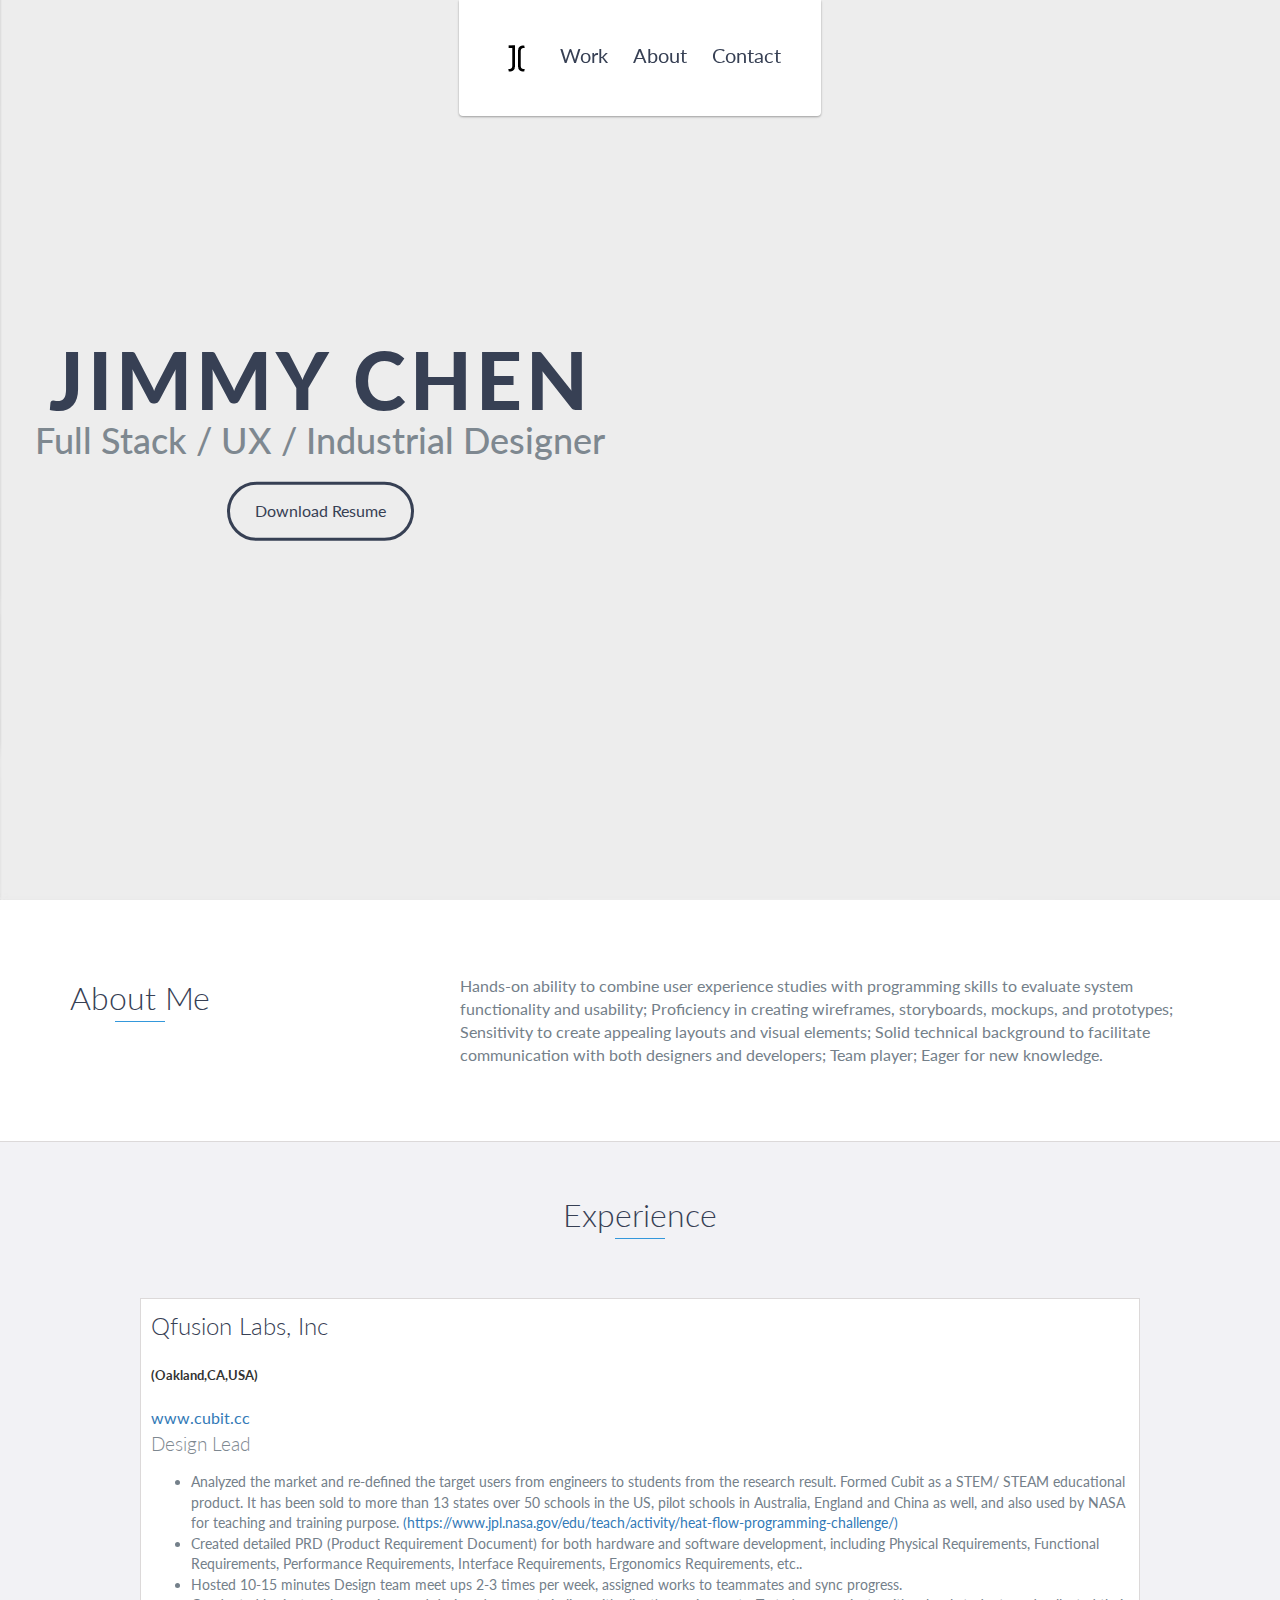
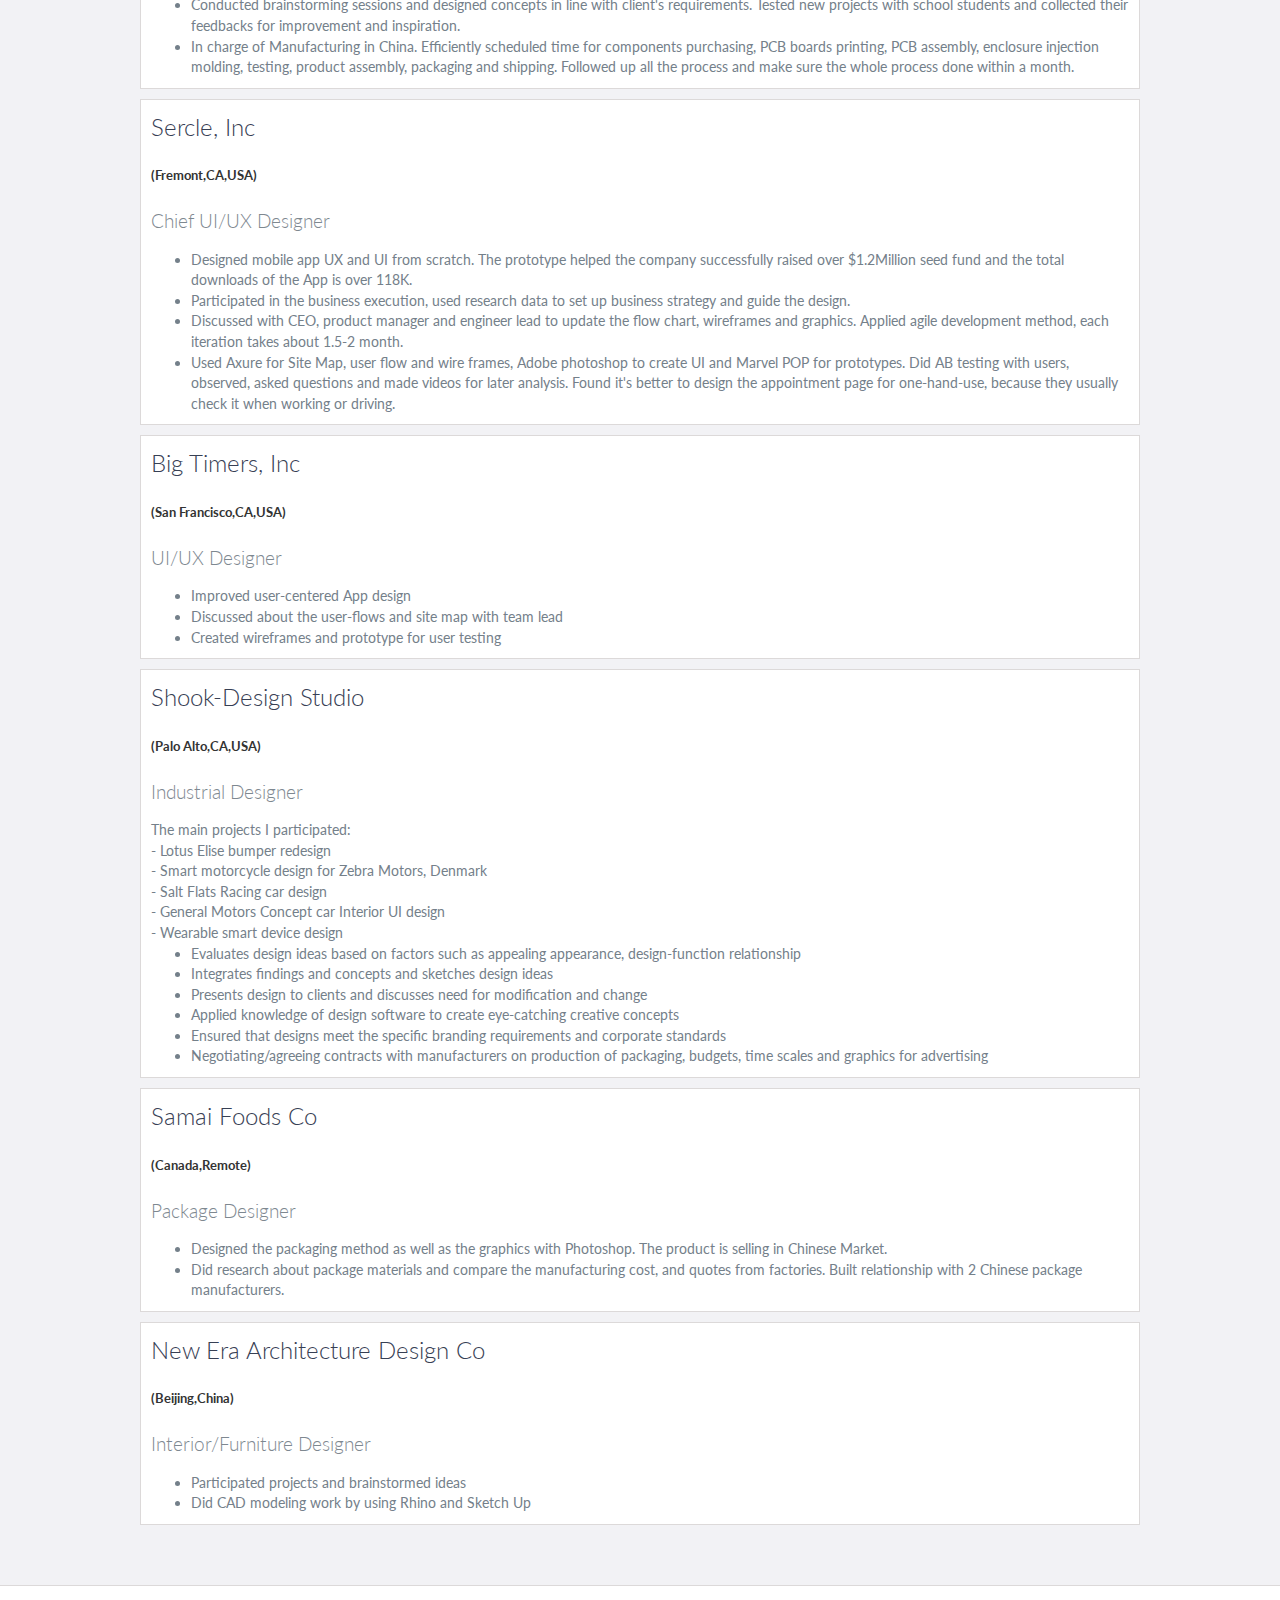
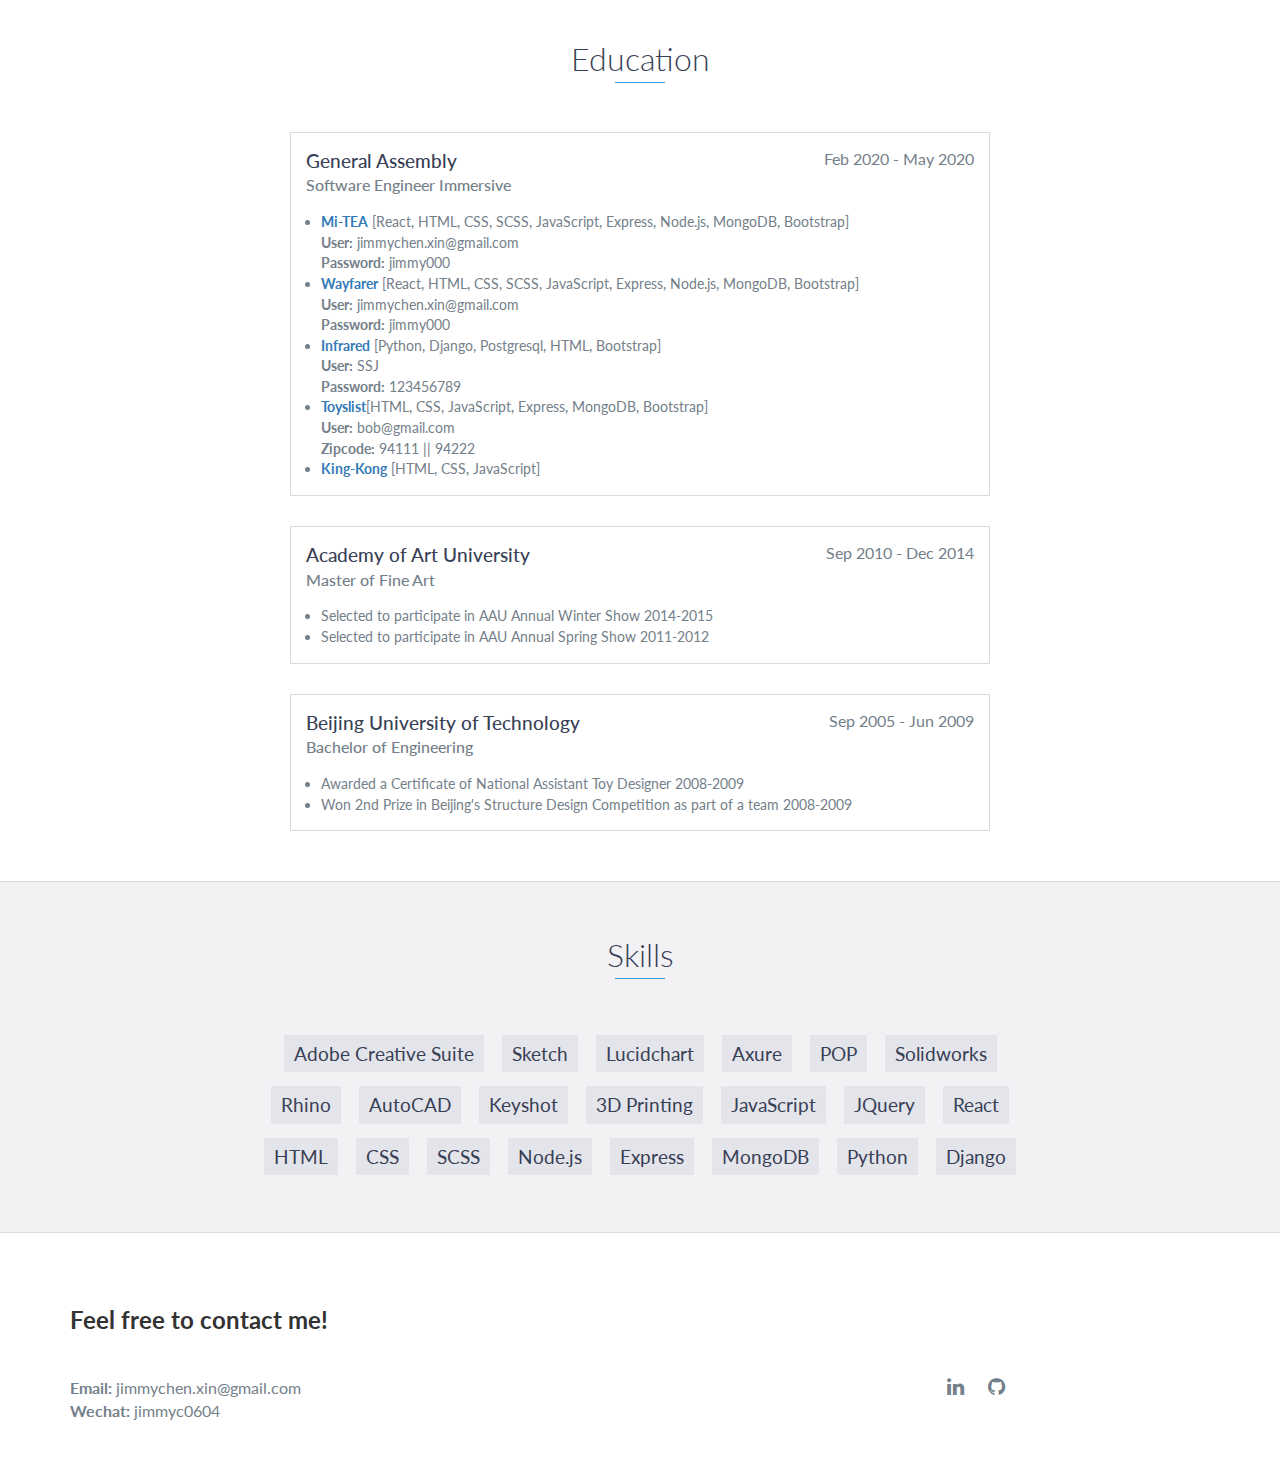
==== commit 855f4f3b: "done" ====
--- a/about.html
+++ b/about.html
@@ -45,7 +45,7 @@
 	                <a href="#contact">Contact</a>
 	            </li> -->
                 <li>
-                    <a href="index"><img src="public/images/ico-1.ico"></a>
+                    <a href="index.html"><img src="public/images/ico-1.ico"></a>
                 </li>
                 <li>
                     <a href="index.html">Work</a>
@@ -247,306 +247,6 @@
     </div>
     <!-- End #education -->
 
-    <div id="projects" class="background-alt">
-        <h2 class="heading">Projects</h2>
-        <!-- <div class="container"> -->
-            <div class="row">
-                <div class="UX">
-                    <!-- <h3>UI/UX design</h3> -->
-                    <div class="project row" id="project-ux">
-
-                        <a data-toggle="modal" data-target="#ux-m1" class="project-image btn" id="ux-1">
-                        <img src="public/images/snap-sercle.png" class="p-image shadow-lg">
-                        </a>
-                        
-                        <a data-toggle="modal" data-target="#ux-m3" class="project-image btn" id="ux-3">
-                        <img src="public/images/cubit-snap.png" class="p-image shadow-lg">
-                        </a>
-
-                        <a data-toggle="modal" data-target="#ux-m2" class="project-image btn" id="ux-2">
-                        <img src="public/images/snap-mitea-1.png" class="p-image shadow-lg">
-                        </a>
-
-                    </div>
-                </div>
-                <!-- End .project -->
-                <div class="ID">
-                    <!-- <h3>Industrial Design</h3> -->
-                    <div class="project row" id="project-id">
-                        <a data-toggle="modal" data-target="#id-m1" class="project-image btn" id="id-1">
-                        <img src="public/images/snap-pen-1.png" class="p-image shadow-lg">
-                        </a>
-
-                        <a data-toggle="modal" data-target="#id-m2" class="project-image btn" id="id-2">
-                        <img src="public/images/snap-mi-tea.png" class="p-image shadow-lg">
-                        </a>
-
-                        <a data-toggle="modal" data-target="#id-m3" class="project-image btn" id="id-3">
-                        <img src="public/images/snap-toyslist.png" class="p-image shadow-lg">
-                        </a>
-                    </div>
-                </div>
-
-                                <div class="ID">
-                    <h3>Other works</h3>
-                    <div class="project row" id="project-ot">
-                        <a data-toggle="modal" data-target="#ot-m1" class="project-image btn" id="ot-1">
-                        <img src="public/images/snap-1.png" class="p-image shadow-lg">
-                        </a>
-
-                        <a data-toggle="modal" data-target="#ot-m2" class="project-image btn" id="ot-2">
-                        <img src="public/images/snap-2.png" class="p-image shadow-lg">
-                        </a>
-
-                        <a data-toggle="modal" data-target="#ot-m3" class="project-image btn" id="ot-3">
-                        <img src="public/images/snap-3.png" class="p-image shadow-lg">
-                        </a>
-                    </div>
-                </div>
-
-                <!-- End .project -->
-<!--                 <div class="PG"> -->
-                    <!-- <h3>Programming</h3> -->
-<!--                     <div class="project row" id="project-pg">
-                        <a data-toggle="modal" data-target="#pg-m1" class="project-image btn" id="pg-1">
-                        <img src="public/images/snap-king-kong.png" class="p-image shadow-lg">
-                        </a>
-
-                        <a data-toggle="modal" data-target="#pg-m2" class="project-image btn" id="pg-2">
-                        <img src="public/images/construction.png" class="p-image shadow-lg">
-                        </a>
-
-                        <a data-toggle="modal" data-target="#pg-m3" class="project-image btn" id="pg-3">
-                        <img src="public/images/logo.png" class="p-image shadow-lg">
-                        </a>
-                    </div>
-                </div> -->
-                <!-- End .project -->
-
-            </div>
-        <!-- </div> -->
-    </div>
-    <!-- End #projects -->
-
-    <!-- UX MODAL -->
-    <div class="modal fade bd-example-modal-xl" tabindex="-1" role="dialog" aria-labelledby="myExtraLargeModalLabel" aria-hidden="true" id="ux-m1">
-        <div class="modal-dialog modal-xl" role="document">
-            <div class="modal-content">
-                <div class="modal-header">
-                    <h5 class="col-11 modal-title text-center"><strong>UX & UI DESIGN</strong></h5>
-                    <button type="button" class="close" data-dismiss="modal" aria-label="Close">
-                      <span aria-hidden="true">&times;</span>
-                    </button>
-                </div>
-                <div class="modal-body mb-0 p-0">
-                    <div class="embed-responsive z-depth-1-half">
-                      <img src="./public/images/sercle.jpg" style="width: 100%">
-                    </div>
-                </div>
-            </div>      
-        </div>
-    </div>
-
-    <div class="modal fade bd-example-modal-xl" tabindex="-1" role="dialog" aria-labelledby="myExtraLargeModalLabel" aria-hidden="true" id="ux-m2">
-        <div class="modal-dialog modal-xl" role="document">
-            <div class="modal-content">
-                <div class="modal-header">
-                    <h5 class="col-11 modal-title text-center"><strong>INDUSTRIAL & UX DESIGN</strong></h5>
-                    <button type="button" class="close" data-dismiss="modal" aria-label="Close">
-                      <span aria-hidden="true">&times;</span>
-                    </button>
-                </div>
-                <div class="modal-body mb-0 p-0">
-                    <div class="embed-responsive z-depth-1-half">
-                      <img src="./public/images/mi-tea-web.jpg" style="width: 100%">
-                    </div>
-                </div>
-            </div>      
-        </div>
-    </div>
-
-    <div class="modal fade bd-example-modal-xl" tabindex="-1" role="dialog" aria-labelledby="myExtraLargeModalLabel" aria-hidden="true" id="ux-m3">
-        <div class="modal-dialog modal-xl" role="document">
-            <div class="modal-content">
-                <div class="modal-header">
-                    <h5 class="col-11 modal-title text-center"><strong>INDUSTRIAL & UX/UI Design</strong> </h5>
-                    <button type="button" class="close" data-dismiss="modal" aria-label="Close">
-                      <span aria-hidden="true">&times;</span>
-                    </button>
-                </div>
-                <div class="modal-body mb-0 p-0">
-                    <div class="embed-responsive z-depth-1-half">
-                      <img src="./public/images/cubit.jpg" style="width: 100%">
-                    </div>
-                </div>
-            </div>      
-        </div>
-    </div>
-
-    <!-- ID MODAL -->
-    <div class="modal fade bd-example-modal-xl" tabindex="-1" role="dialog" aria-labelledby="myExtraLargeModalLabel" aria-hidden="true" id="id-m1">
-        <div class="modal-dialog modal-xl" role="document">
-            <div class="modal-content">
-                <div class="modal-header">
-                    <h5 class="col-11 modal-title text-center"><strong>INDUSTRIAL DESIGN</strong></h5>
-                    <button type="button" class="close" data-dismiss="modal" aria-label="Close">
-                      <span aria-hidden="true">&times;</span>
-                    </button>
-                </div>
-                <div class="modal-body mb-0 p-0">
-                    <div class="embed-responsive z-depth-1-half">
-                      <img src="./public/images/easy-correct.jpg" style="width: 100%">
-                    </div>
-                </div>
-            </div>      
-        </div>
-    </div>
-
-    <div class="modal fade bd-example-modal-xl" tabindex="-1" role="dialog" aria-labelledby="myExtraLargeModalLabel" aria-hidden="true" id="id-m2">
-        <div class="modal-dialog modal-xl" role="document">
-            <div class="modal-content">
-                <div class="modal-header">
-                    <h5 class="col-11 modal-title text-center"><strong>PROGRAMMING</strong></br>Testing Page:<a href="https://mi-tea.herokuapp.com">Mi-TEA</a> <strong>USER:</strong>jimmychen.xin@gmail.com <strong>PASSWORD:</strong>jimmy000 <br/> Go to Github Repo: <a href="https://github.com/jimtie/mi-tea-client">Front End</a><br/>Go to Github Repo: <a href="https://github.com/jimtie/mi-tea-api">Back End</a></h5>
-                    <button type="button" class="close" data-dismiss="modal" aria-label="Close">
-                      <span aria-hidden="true">&times;</span>
-                    </button>
-                </div>
-                <div class="modal-body mb-0 p-0">
-                    <div class="embed-responsive z-depth-1-half">
-                      <img src="./public/images/mi-tea.jpg" style="width: 100%">
-                    </div>
-                </div>
-            </div>      
-        </div>
-    </div>
-
-    <div class="modal fade bd-example-modal-xl" tabindex="-1" role="dialog" aria-labelledby="myExtraLargeModalLabel" aria-hidden="true" id="id-m3">
-        <div class="modal-dialog modal-xl" role="document">
-            <div class="modal-content">
-                <div class="modal-header">
-                    <h5 class="col-11 modal-title text-center"><strong>PROGRAMMING</strong><br/>Go to Github Repo: <a href="https://github.com/jimtie/Toyslist">Toyslist</a><br/>Test by <strong>EMAIL:</strong> bob@gmail.com <strong>ZIPCODE:</strong> 94111 or 94222</h5>
-                    <button type="button" class="close" data-dismiss="modal" aria-label="Close">
-                      <span aria-hidden="true">&times;</span>
-                    </button>
-                </div>
-                <div class="modal-body mb-0 p-0">
-                    <div class="embed-responsive z-depth-1-half">
-                      <img src="./public/images/toyslist.jpg" style="width: 100%">
-                    </div>
-                </div>
-            </div>      
-        </div>
-    </div>
-
-        <!-- OTHER MODAL -->
-    <div class="modal fade bd-example-modal-xl" tabindex="-1" role="dialog" aria-labelledby="myExtraLargeModalLabel" aria-hidden="true" id="ot-m1">
-        <div class="modal-dialog modal-xl" role="document">
-            <div class="modal-content">
-                <div class="modal-header">
-                    <h5 class="col-11 modal-title text-center"><strong>USER FLOW</strong></h5>
-                    <button type="button" class="close" data-dismiss="modal" aria-label="Close">
-                      <span aria-hidden="true">&times;</span>
-                    </button>
-                </div>
-                <div class="modal-body mb-0 p-0">
-                    <div class="embed-responsive z-depth-1-half">
-                      <img src="./public/images/Jimmy-Chen-Portfolio-21.jpg" style="width: 100%">
-                    </div>
-                </div>
-            </div>      
-        </div>
-    </div>
-
-    <div class="modal fade bd-example-modal-xl" tabindex="-1" role="dialog" aria-labelledby="myExtraLargeModalLabel" aria-hidden="true" id="ot-m2">
-        <div class="modal-dialog modal-xl" role="document">
-            <div class="modal-content">
-                <div class="modal-header">
-                    <h5 class="col-11 modal-title text-center"><strong>LO-FI WIREFRAME</strong></h5>
-                    <button type="button" class="close" data-dismiss="modal" aria-label="Close">
-                      <span aria-hidden="true">&times;</span>
-                    </button>
-                </div>
-                <div class="modal-body mb-0 p-0">
-                    <div class="embed-responsive z-depth-1-half">
-                      <img src="./public/images/Jimmy-Chen-Portfolio-22.jpg" style="width: 100%">
-                    </div>
-                </div>
-            </div>      
-        </div>
-    </div>
-
-    <div class="modal fade bd-example-modal-xl" tabindex="-1" role="dialog" aria-labelledby="myExtraLargeModalLabel" aria-hidden="true" id="ot-m3">
-        <div class="modal-dialog modal-xl" role="document">
-            <div class="modal-content">
-                <div class="modal-header">
-                    <h5 class="col-11 modal-title text-center"><strong>SITEMAP</strong></h5>
-                    <button type="button" class="close" data-dismiss="modal" aria-label="Close">
-                      <span aria-hidden="true">&times;</span>
-                    </button>
-                </div>
-                <div class="modal-body mb-0 p-0">
-                    <div class="embed-responsive z-depth-1-half">
-                      <img src="./public/images/Jimmy-Chen-Portfolio-23.jpg" style="width: 100%">
-                    </div>
-                </div>
-            </div>      
-        </div>
-    </div>
-
-    <!-- PG MODAL -->
-<!--     <div class="modal fade bd-example-modal-lg" tabindex="-1" role="dialog" aria-labelledby="myExtraLargeModalLabel" aria-hidden="true" id="pg-m1">
-        <div class="modal-dialog modal-lg" role="document">
-            <div class="modal-content">
-                <div class="modal-header">
-                    <h5 class="modal-title">Programming<br/><a href="https://jimtie.github.io/King-Kong/index-2.html">Play the game!</a>(Control by "W" and "S")</h5>
-                    <button type="button" class="close" data-dismiss="modal" aria-label="Close">
-                      <span aria-hidden="true">&times;</span>
-                    </button>
-                </div>
-                <div class="modal-body mb-0 p-0">
-                    <div class="embed-responsive z-depth-1-half">
-                      <img src="./public/images/king-kong.jpg" style="width: 100%">
-                    </div>
-                </div>
-            </div>      
-        </div>
-    </div>
-
-    <div class="modal fade bd-example-modal-lg" tabindex="-1" role="dialog" aria-labelledby="myExtraLargeModalLabel" aria-hidden="true" id="pg-m2">
-        <div class="modal-dialog modal-lg" role="document">
-            <div class="modal-content">
-                <div class="modal-header">
-                    <h5 class="modal-title">Construction</h5>
-                    <button type="button" class="close" data-dismiss="modal" aria-label="Close">
-                      <span aria-hidden="true">&times;</span>
-                    </button>
-                </div>
-                <div class="modal-body mb-0 p-0">
-                    <div class="embed-responsive z-depth-1-half">
-                      <img src="./public/images/construction.jpg" style="width: 100%">
-                    </div>
-                </div>
-            </div>      
-        </div>
-    </div>
-
-    <div class="modal fade bd-example-modal-lg" tabindex="-1" role="dialog" aria-labelledby="myExtraLargeModalLabel" aria-hidden="true" id="pg-m3">
-        <div class="modal-dialog modal-lg" role="document">
-            <div class="modal-content">
-                <div class="modal-header">
-                    <h5 class="modal-title">Logo Design for Spartan Leather Works</h5>
-                    <button type="button" class="close" data-dismiss="modal" aria-label="Close">
-                      <span aria-hidden="true">&times;</span>
-                    </button>
-                </div>
-                <div class="modal-body mb-0 p-0">
-                    <div class="embed-responsive z-depth-1-half">
-                      <img src="./public/images/logo.jpg" style="width: 100%">
-                    </div>
-                </div>
-            </div>      
-        </div>
-    </div> -->
 
     <div id="skills">
         <h2 class="heading">Skills</h2>
@@ -576,7 +276,7 @@
     </div>
     <!-- End #skills -->
 
-    <div id="contact">
+<!--     <div id="contact">
         <h2>Contact Me</h2>
         <div id="contact-form">
             <form method="POST" action="https://formspree.io/mlepgprw">
@@ -586,12 +286,12 @@
                 <button type="submit">Send</button>
             </form>
         </div>
-        <!-- End #contact-form -->
-    </div>
+    </div> -->
     <!-- End #contact -->
 
     <footer>
         <div class="container">
+            <h2 id="container-h2">Feel free to contact me!</h2>
             <div class="row">
                 <div class="col-sm-5 copyright">
                     <p>
@@ -599,11 +299,11 @@
                         <strong>Wechat:</strong> jimmyc0604 <br/>
                     </p>
                 </div>
-                <div class="col-sm-2 top">
+<!--                 <div class="col-sm-2 top">
                     <span id="to-top">
                         <i class="fa fa-chevron-up" aria-hidden="true"></i>
                     </span>
-                </div>
+                </div> -->
                 <div class="col-sm-5 social">
                     <ul>
                         <li>
--- a/public/css/styles.css
+++ b/public/css/styles.css
@@ -83,19 +83,23 @@
 .education-block p,.education-block ul{margin:0;color:#74808a;font-size:0.9em}
 .education-block ul{padding:0 0 0 15px}
 #projects{padding:50px 15px;border-bottom:1px solid #dcd9d9;text-align:center}
-#projects h2{color:#374054;margin-bottom:50px}
-.UX h3 {margin-bottom: 10px;display: inline-block;}
+#projects h2{color:#374054;margin-bottom:30px;margin-top:100px;}
+/*.UX h3 {margin-bottom: 10px;display: inline-block;}
 .ID h3 {margin-top: 15px;margin-bottom: 10px;}
 .PG h3 {margin-top: 15px;margin-bottom: 10px;}
 .project {display:flex; justify-content:center; max-width: 1100px}
 .project-image{flex:1;text-align:center; margin:0 15px 15px 15px; width: 100%; height: 100%;}
 .UX, .ID, .PG {margin: auto;}
-.p-image {border:1px solid #dcd9d9;border-radius: 4px;}
-
-#skills{padding:50px 15px;text-align:center;border-bottom:1px solid #dcd9d9}
+.p-image {border:1px solid #dcd9d9;border-radius: 4px;}*/
+.project-image {margin-left:auto;margin-right:auto;margin-top:20px;width:100%;height:auto;}
+
+#otherworks{padding:50px 15px;text-align:center;border-bottom:1px solid #dcd9d9;}
+#otherworks h2{color:#374054;margin-bottom:50px}
+
+#skills{padding:50px 15px;text-align:center;border-bottom:1px solid #dcd9d9; background: #f2f2f5;}
 #skills h2{color:#374054;margin-bottom:50px}
 #skills ul{display:block;margin:0 auto;padding:0;max-width:800px}
-#skills li{display:inline-block;margin:7px;padding:5px 10px;color:#374054;background:#e4e4ea;list-style:none;cursor:default;font-size:1.2em}
+#skills li{display:inline-block;margin:7px;padding:5px 10px;color:#374054;background:#e4e4eb;list-style:none;cursor:default;font-size:1.2em}
 #contact{padding:50px 15px;background:#f2f2f5;text-align:center;border-bottom:1px solid #dcd9d9;}
 #contact h2{margin:0 0 15px 0;color:#374054;font-weight:500}
 #contact-form{max-width:500px;margin:0 auto}
@@ -142,11 +146,16 @@
 .project-image{margin:5px 0 20px 0}
 
 footer{text-align:center}
+#container h2{color:#374054;}
 .social{text-align:center}}
 @media only screen and (max-width: 480px){#lead-content h1{font-size:1.5em}
 #lead-content h2{font-size:0.8em}
 #lead-content a{font-size:0.8em;padding:5px 10px}
 #lead{width:auto;min-width:auto;max-width:auto;padding:20px 15px}}
+
+#contact-contact{padding:150px 0 50px 0;background:#f2f2f5;text-align:center;border-bottom:1px solid #dcd9d9;}
+#contact-contact h2{margin:0 0 15px 0;color:#374054;font-weight:500}
+
 
 .modal {
     display: none;
